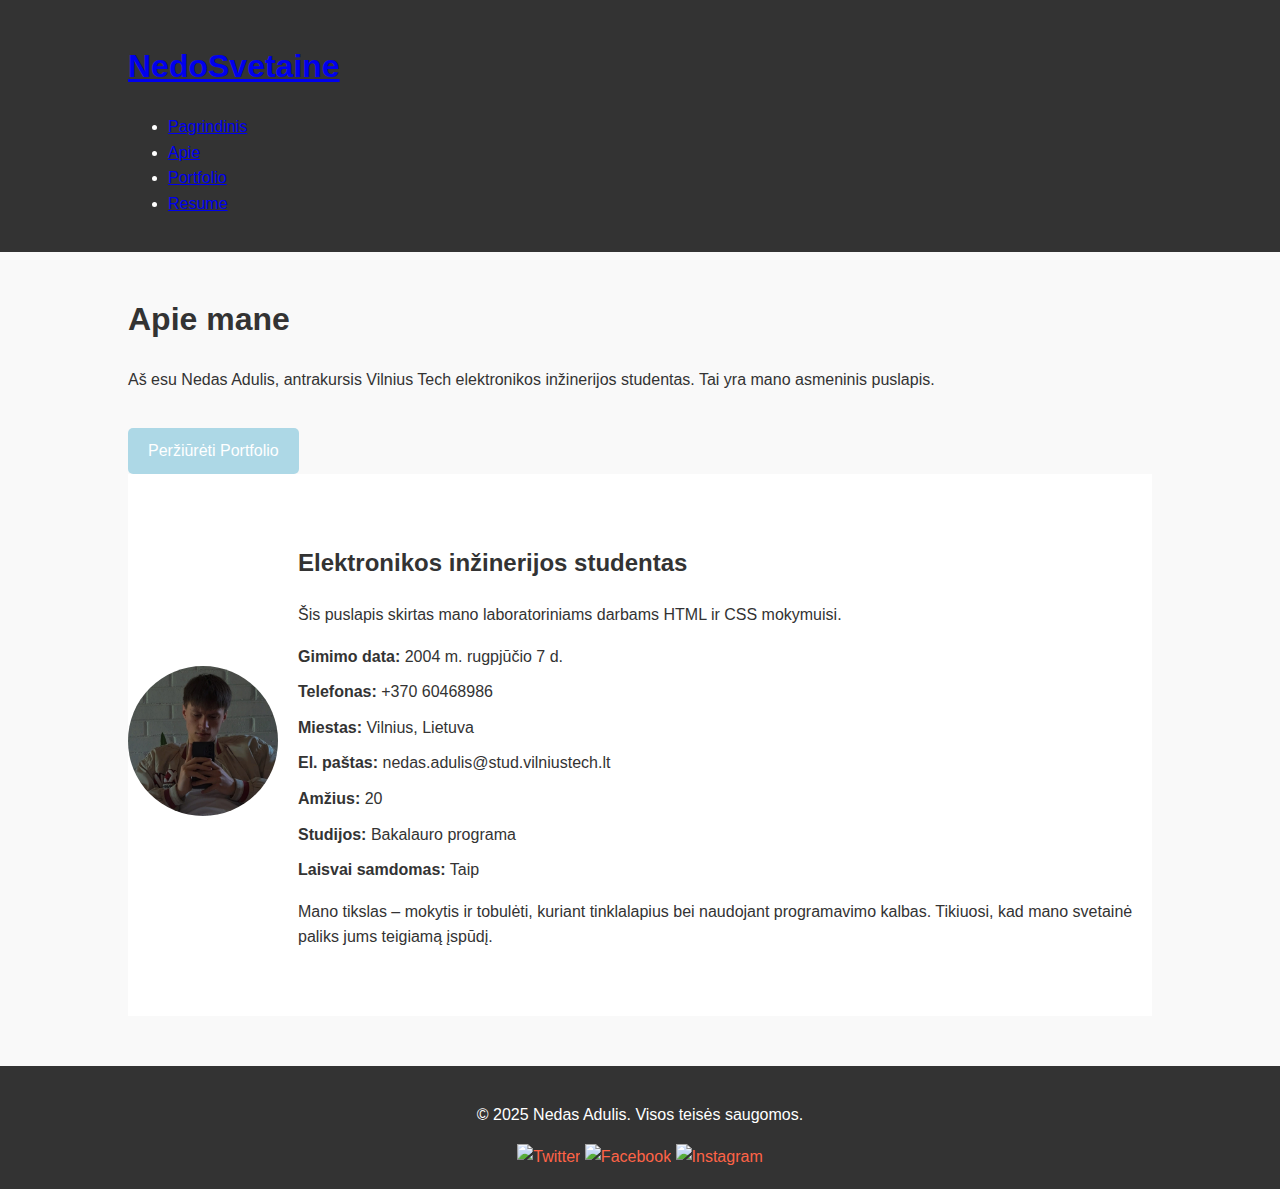
==== about.html @ 7b1ec32e "V1.3.1" ====
<!DOCTYPE html>
<html lang="lt">

<head>
  <meta charset="utf-8">
  <meta content="width=device-width, initial-scale=1.0" name="viewport">
  <title>Apie mane - Nedas Adulis</title>
  <meta name="description" content="Apie mane">
  <meta name="keywords" content="HTML, CSS, studentas, laboratoriniai darbai">
  <link rel="stylesheet" href="style.css">
</head>

<body class="about-page">

  <!-- Header -->
  <header class="header">
    <div class="container">
      <a href="index.html" class="logo">
        <h1>NedoSvetaine</h1>
      </a>
      <nav class="navmenu">
        <ul>
          <li><a href="index.html">Pagrindinis</a></li>
          <li><a href="about.html" class="active">Apie</a></li>
          <li><a href="portfolio.html">Portfolio</a></li>
          <li><a href="resume.html">Resume</a></li>
        </ul>
      </nav>
    </div>
  </header>

  <!-- Main Content -->
  <main>
    <section class="page-title">
      <div class="container text-center">
        <h1>Apie mane</h1>
        <p>Aš esu Nedas Adulis, antrakursis Vilnius Tech elektronikos inžinerijos studentas. Tai yra mano asmeninis puslapis.</p>
        <a href="portfolio.html" class="cta-btn">Peržiūrėti Portfolio</a>
      </div>
    </section>

    <section id="about" class="about-section">
      <div class="container">
        <div class="about-content">
          <div class="profile-image">
            <img src="img/profile-img.jpg" alt="Nedas Adulis">
          </div>
          <div class="profile-details">
            <h2>Elektronikos inžinerijos studentas</h2>
            <p>Šis puslapis skirtas mano laboratoriniams darbams HTML ir CSS mokymuisi.</p>
            <div class="info">
              <ul>
                <li><strong>Gimimo data:</strong> 2004 m. rugpjūčio 7 d.</li>
                <li><strong>Telefonas:</strong> +370 60468986</li>
                <li><strong>Miestas:</strong> Vilnius, Lietuva</li>
                <li><strong>El. paštas:</strong> nedas.adulis@stud.vilniustech.lt</li>
                <li><strong>Amžius:</strong> 20</li>
                <li><strong>Studijos:</strong> Bakalauro programa</li>
                <li><strong>Laisvai samdomas:</strong> Taip</li>
              </ul>
            </div>
            <p>Mano tikslas – mokytis ir tobulėti, kuriant tinklalapius bei naudojant programavimo kalbas. Tikiuosi, kad mano svetainė paliks jums teigiamą įspūdį.</p>
          </div>
        </div>
      </div>
    </section>
  </main>

  <!-- Footer -->
  <footer class="footer">
    <div class="container">
      <p>© 2025 Nedas Adulis. Visos teisės saugomos.</p>
      <div class="social-links">
        <a href="#"><img src="assets/img/twitter-icon.png" alt="Twitter"></a>
        <a href="#"><img src="assets/img/facebook-icon.png" alt="Facebook"></a>
        <a href="#"><img src="assets/img/instagram-icon.png" alt="Instagram"></a>
      </div>
    </div>
  </footer>

</body>

</html>
---- style.css ----
/* Bendrai nustatymai */
body {
    margin: 0;
    font-family: Arial, sans-serif;
    line-height: 1.6;
    color: #333;
    background-color: #f9f9f9;
}

/* Header stilius */
header {
    display: flex;
    justify-content: space-between;
    align-items: center;
    padding: 20px 10%;
    background-color: #333;
    color: #fff;
}

.logo img {
    background-color: transparent; /* Užtikrinti, kad fonas būtų permatomas */
    width: 50px; /* Leisti logotipui automatiškai užimti reikalingą plotį */
    height: 50px; /* Leisti logotipui automatiškai užimti reikalingą aukštį */
}


.nav-links {
    list-style: none;
    margin: 0;
    padding: 0;
    display: flex;
}

.nav-links li {
    margin-left: 20px;
}

/* Navigacijos mygtukų aktyvus ir hover efektas */
.nav-links a {
    text-decoration: none;
    color: #fff; /* Pagrindinė spalva */
    font-size: 16px;
    transition: color 0.3s, background-color 0.3s;
}

/* Aktyvus mygtukas - šviesiai mėlynas */
.nav-links a.active,
.nav-links a:hover {
    color: #fff;
    background-color: #87ceeb; /* Šviesiai mėlyna */
}

/* Jei yra hover, pakeisti mygtuko foną */
.nav-links a:hover {
    color: #fff; /* Užtikrinti, kad tekstas išliktų baltas */
}


/* Main turinio stilius */
main {
    padding: 20px 10%;
}

main h1, main h2 {
    color: #333;
}

.welcome {
    text-align: center;
    margin-bottom: 30px;
}

.features ul {
    list-style: disc;
    margin-left: 20px;
    padding: 0;
}

/* Apie puslapio sekcija */
.about-section {
    background-color: #fff;
    padding: 50px 0;
}

.about-section .about-content {
    display: flex;
    align-items: center;
    justify-content: flex-start;
    gap: 20px;
}

.profile-image img {
    width: 150px;
    height: 150px;
    border-radius: 50%; /* Apvalus kraštas */
    object-fit: cover;
}

.profile-details {
    flex: 1;
}

.profile-details h2 {
    font-size: 24px;
    margin-bottom: 20px;
}

.profile-details ul {
    list-style-type: none;
    padding: 0;
}

.profile-details ul li {
    font-size: 16px;
    margin-bottom: 10px;
}

.profile-details ul li strong {
    font-weight: bold;
}

.cta-btn {
    display: inline-block;
    background-color: #add8e6;
    color: #fff;
    padding: 10px 20px;
    text-decoration: none;
    border-radius: 5px;
    font-size: 16px;
    margin-top: 20px;
    transition: background-color 0.3s ease;
}

.cta-btn:hover {
    background-color: #87ceeb;
}

/* Footer stilius */
footer {
    text-align: center;
    padding: 20px 10%;
    background-color: #333;
    color: #fff;
    margin-top: 30px;
}

footer .social-icons {
    margin-bottom: 10px;
}

footer .social-icons a {
    margin: 0 10px;
    display: inline-block;
}

footer .social-icons img {
    height: 30px;
    transition: transform 0.3s;
}

footer .social-icons img:hover {
    transform: scale(1.1); /* Užvedus ikonėlė padidėja */
}

footer a {
    color: #ff6347;
    text-decoration: none;
}

footer a:hover {
    text-decoration: underline;
}

/* Responsyvus dizainas */
@media (max-width: 768px) {
    header {
        flex-direction: column;
        align-items: center;
    }

    .nav-links {
        flex-direction: column;
        align-items: center;
    }

    .nav-links li {
        margin: 10px 0;
    }

    .about-section .about-content {
        flex-direction: column;
        align-items: center;
    }

    .profile-image img {
        width: 120px;
        height: 120px;
    }

    .profile-details {
        text-align: center;
    }
}
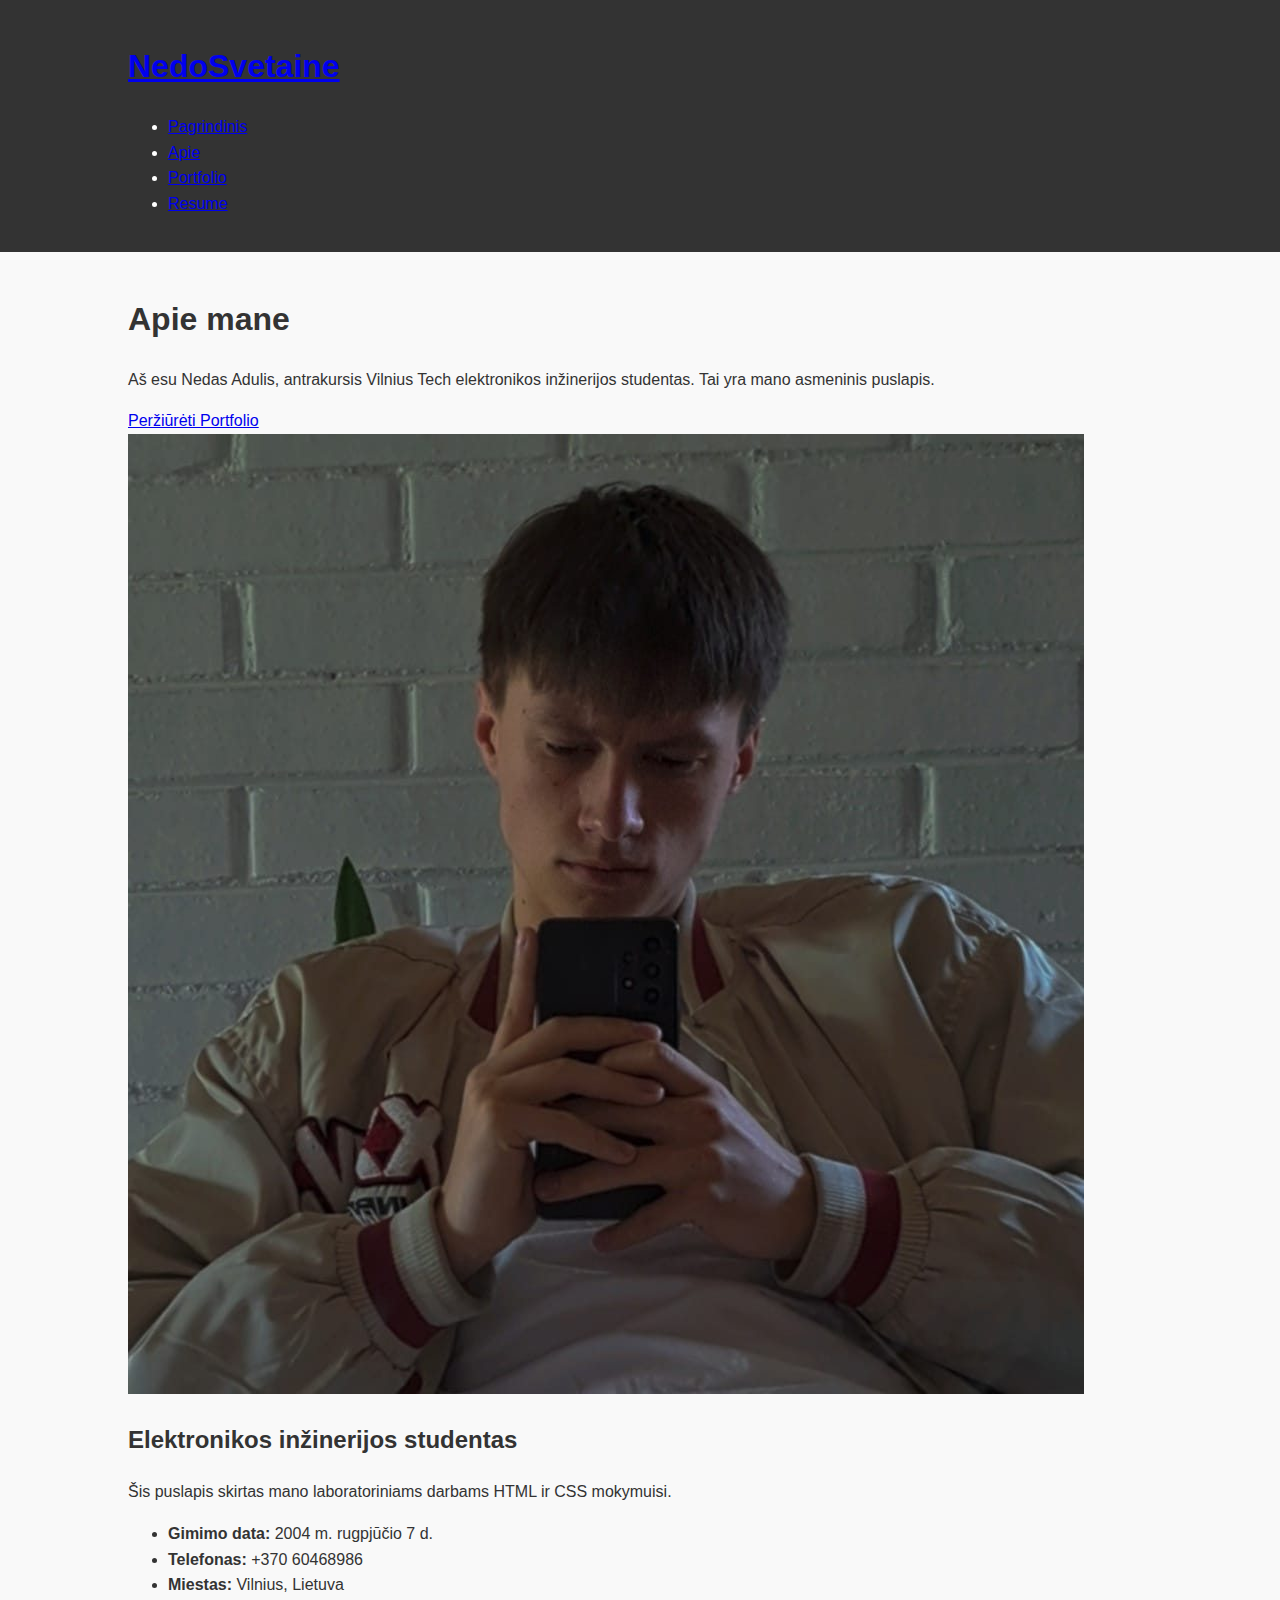
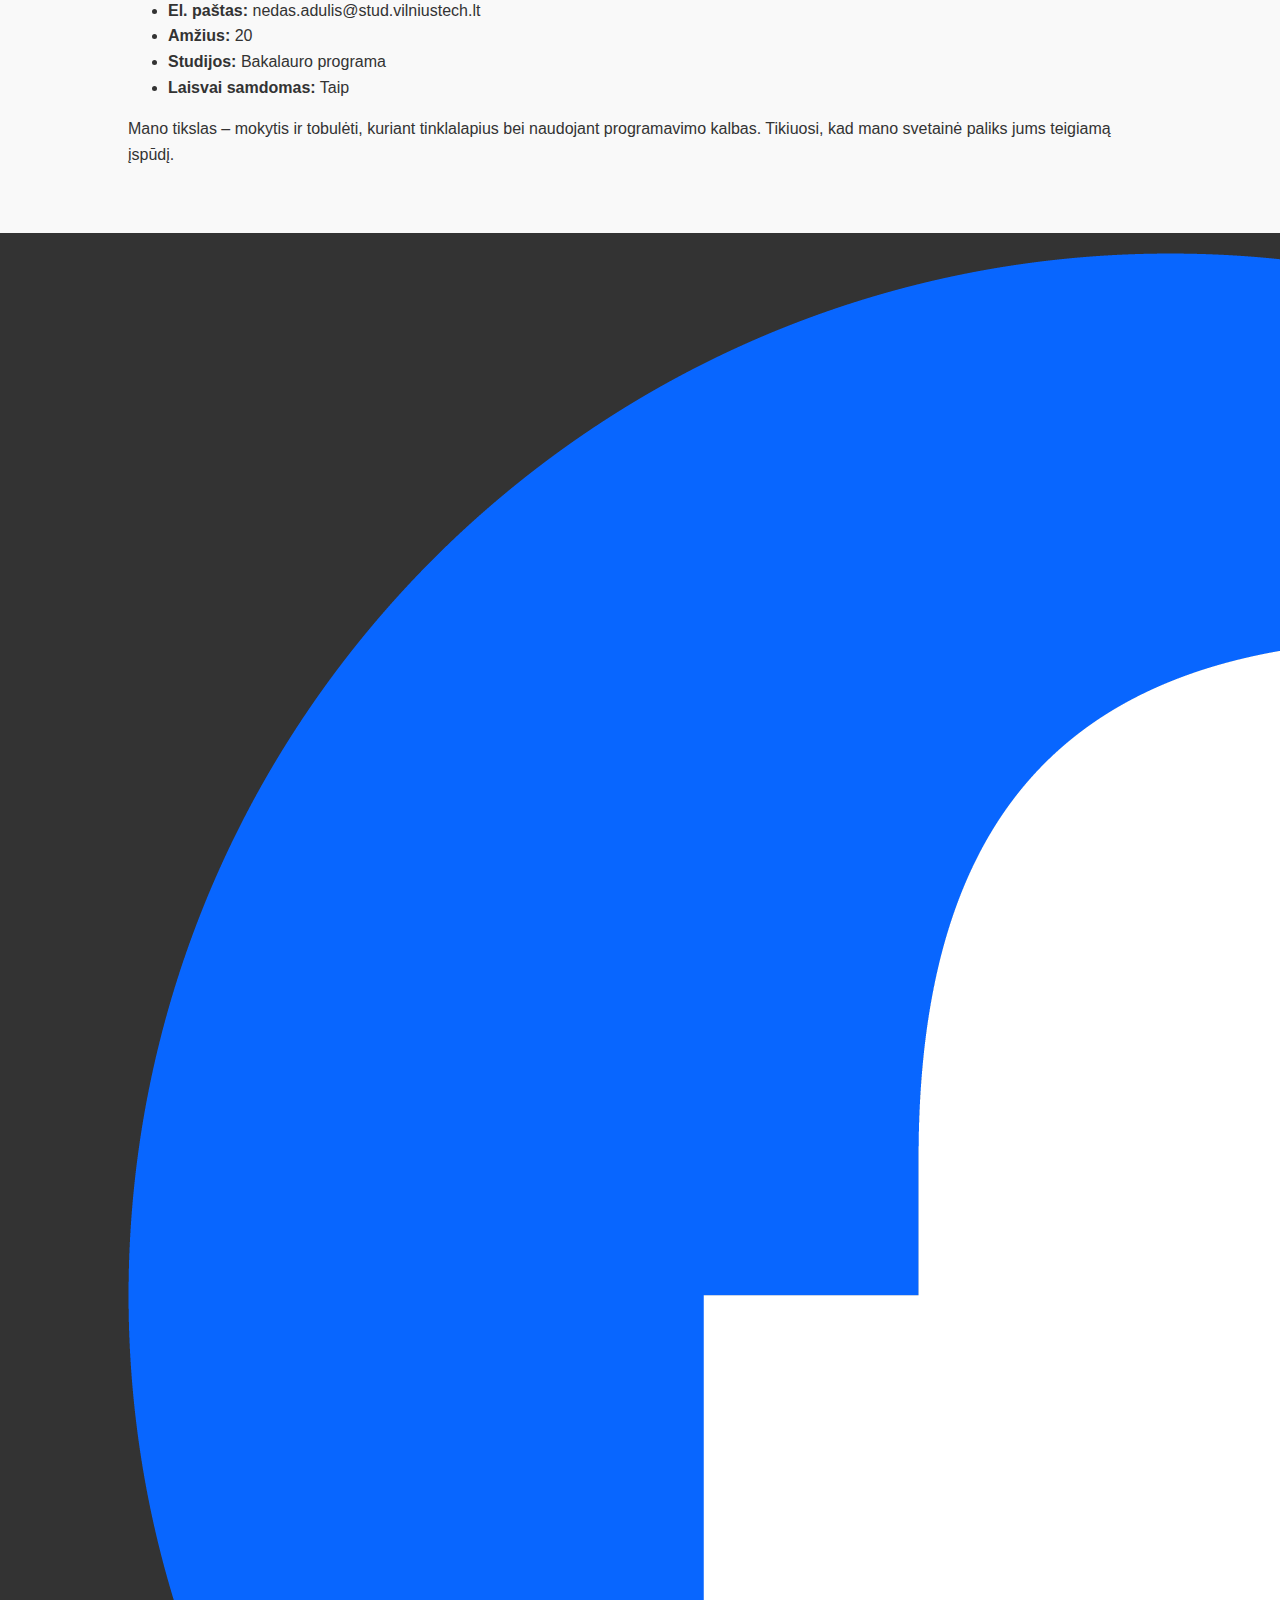
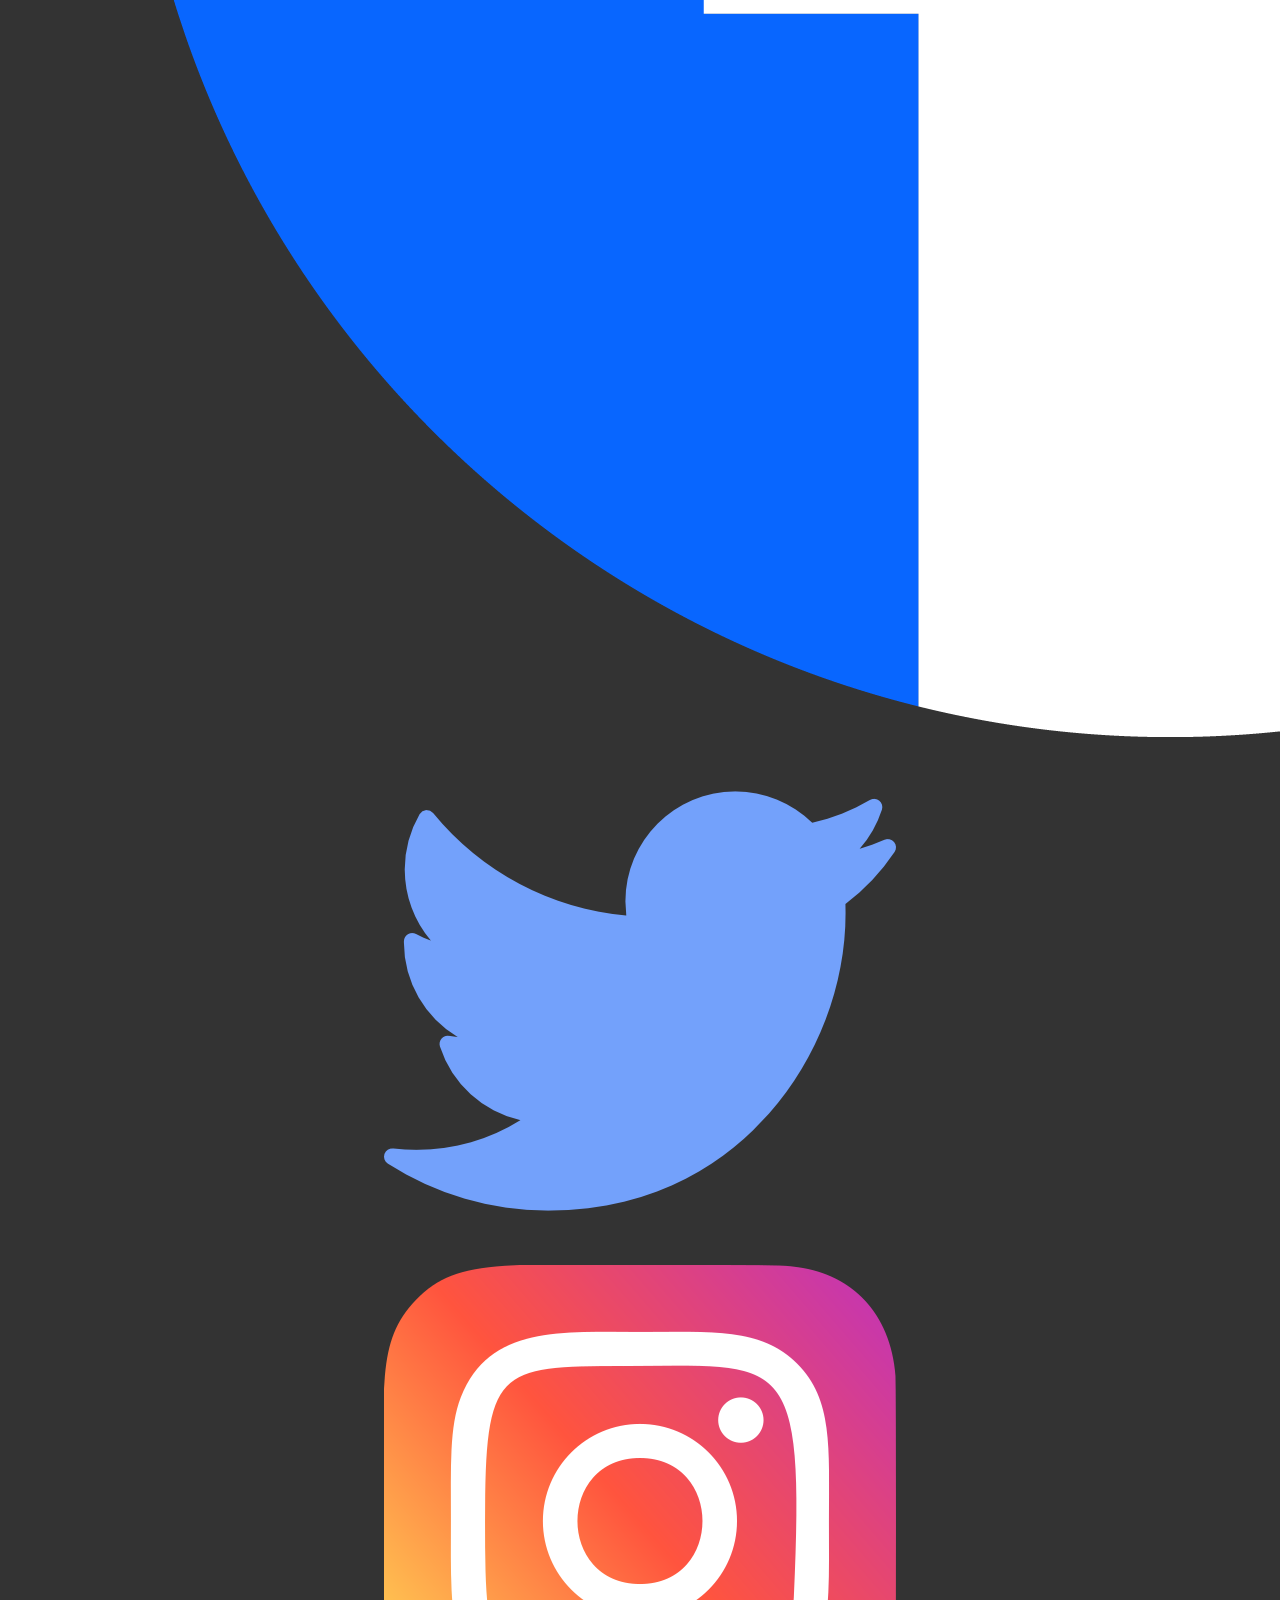
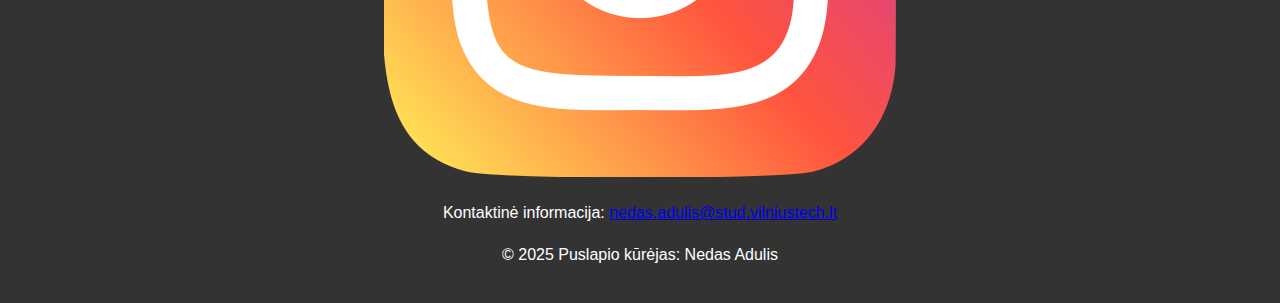
==== commit 7470fd43: "v1.4.7" ====
--- a/about.html
+++ b/about.html
@@ -67,16 +67,15 @@
   </main>
 
   <!-- Footer -->
-  <footer class="footer">
-    <div class="container">
-      <p>© 2025 Nedas Adulis. Visos teisės saugomos.</p>
-      <div class="social-links">
-        <a href="#"><img src="assets/img/twitter-icon.png" alt="Twitter"></a>
-        <a href="#"><img src="assets/img/facebook-icon.png" alt="Facebook"></a>
-        <a href="#"><img src="assets/img/instagram-icon.png" alt="Instagram"></a>
-      </div>
+  <footer>
+    <div class="social-icons">
+        <a href="https://www.facebook.com/"><img src="img/facebook-icon.png" alt="Facebook"></a>
+        <a href="https://www.twitter.com/"><img src="img/twitter-icon.png" alt="Twitter"></a>
+        <a href="https://www.instagram.com/"><img src="img/instagram-icon.png" alt="Instagram"></a>
     </div>
-  </footer>
+    <p>Kontaktinė informacija: <a href="mailto:nedas.adulis@stud.vilniustech.lt">nedas.adulis@stud.vilniustech.lt</a></p>
+    <p>© 2025 Puslapio kūrėjas: Nedas Adulis</p>
+</footer>
 
 </body>
 
--- a/style.css
+++ b/style.css
@@ -17,13 +17,13 @@
     color: #fff;
 }
 
-.logo img {
-    background-color: transparent; /* Užtikrinti, kad fonas būtų permatomas */
-    width: 50px; /* Leisti logotipui automatiškai užimti reikalingą plotį */
-    height: 50px; /* Leisti logotipui automatiškai užimti reikalingą aukštį */
+/* Logotipo dydžio taisymas */
+.site-title img {
+    height: 100px; /* Fiksuotas aukštis */
+    width: auto; /* Automatiškai išlaiko proporcijas */
 }
 
-
+/* Navigacijos meniu */
 .nav-links {
     list-style: none;
     margin: 0;
@@ -50,13 +50,12 @@
     background-color: #87ceeb; /* Šviesiai mėlyna */
 }
 
-/* Jei yra hover, pakeisti mygtuko foną */
-.nav-links a:hover {
-    color: #fff; /* Užtikrinti, kad tekstas išliktų baltas */
+/* Užtikrina, kad paspaudus mygtukas nekeistų spalvos visam laikui */
+.nav-links a:visited {
+    color: #fff;
 }
 
-
-/* Main turinio stilius */
+/* Pagrindinis turinys */
 main {
     padding: 20px 10%;
 }
@@ -70,71 +69,6 @@
     margin-bottom: 30px;
 }
 
-.features ul {
-    list-style: disc;
-    margin-left: 20px;
-    padding: 0;
-}
-
-/* Apie puslapio sekcija */
-.about-section {
-    background-color: #fff;
-    padding: 50px 0;
-}
-
-.about-section .about-content {
-    display: flex;
-    align-items: center;
-    justify-content: flex-start;
-    gap: 20px;
-}
-
-.profile-image img {
-    width: 150px;
-    height: 150px;
-    border-radius: 50%; /* Apvalus kraštas */
-    object-fit: cover;
-}
-
-.profile-details {
-    flex: 1;
-}
-
-.profile-details h2 {
-    font-size: 24px;
-    margin-bottom: 20px;
-}
-
-.profile-details ul {
-    list-style-type: none;
-    padding: 0;
-}
-
-.profile-details ul li {
-    font-size: 16px;
-    margin-bottom: 10px;
-}
-
-.profile-details ul li strong {
-    font-weight: bold;
-}
-
-.cta-btn {
-    display: inline-block;
-    background-color: #add8e6;
-    color: #fff;
-    padding: 10px 20px;
-    text-decoration: none;
-    border-radius: 5px;
-    font-size: 16px;
-    margin-top: 20px;
-    transition: background-color 0.3s ease;
-}
-
-.cta-btn:hover {
-    background-color: #87ceeb;
-}
-
 /* Footer stilius */
 footer {
     text-align: center;
@@ -143,61 +77,3 @@
     color: #fff;
     margin-top: 30px;
 }
-
-footer .social-icons {
-    margin-bottom: 10px;
-}
-
-footer .social-icons a {
-    margin: 0 10px;
-    display: inline-block;
-}
-
-footer .social-icons img {
-    height: 30px;
-    transition: transform 0.3s;
-}
-
-footer .social-icons img:hover {
-    transform: scale(1.1); /* Užvedus ikonėlė padidėja */
-}
-
-footer a {
-    color: #ff6347;
-    text-decoration: none;
-}
-
-footer a:hover {
-    text-decoration: underline;
-}
-
-/* Responsyvus dizainas */
-@media (max-width: 768px) {
-    header {
-        flex-direction: column;
-        align-items: center;
-    }
-
-    .nav-links {
-        flex-direction: column;
-        align-items: center;
-    }
-
-    .nav-links li {
-        margin: 10px 0;
-    }
-
-    .about-section .about-content {
-        flex-direction: column;
-        align-items: center;
-    }
-
-    .profile-image img {
-        width: 120px;
-        height: 120px;
-    }
-
-    .profile-details {
-        text-align: center;
-    }
-}
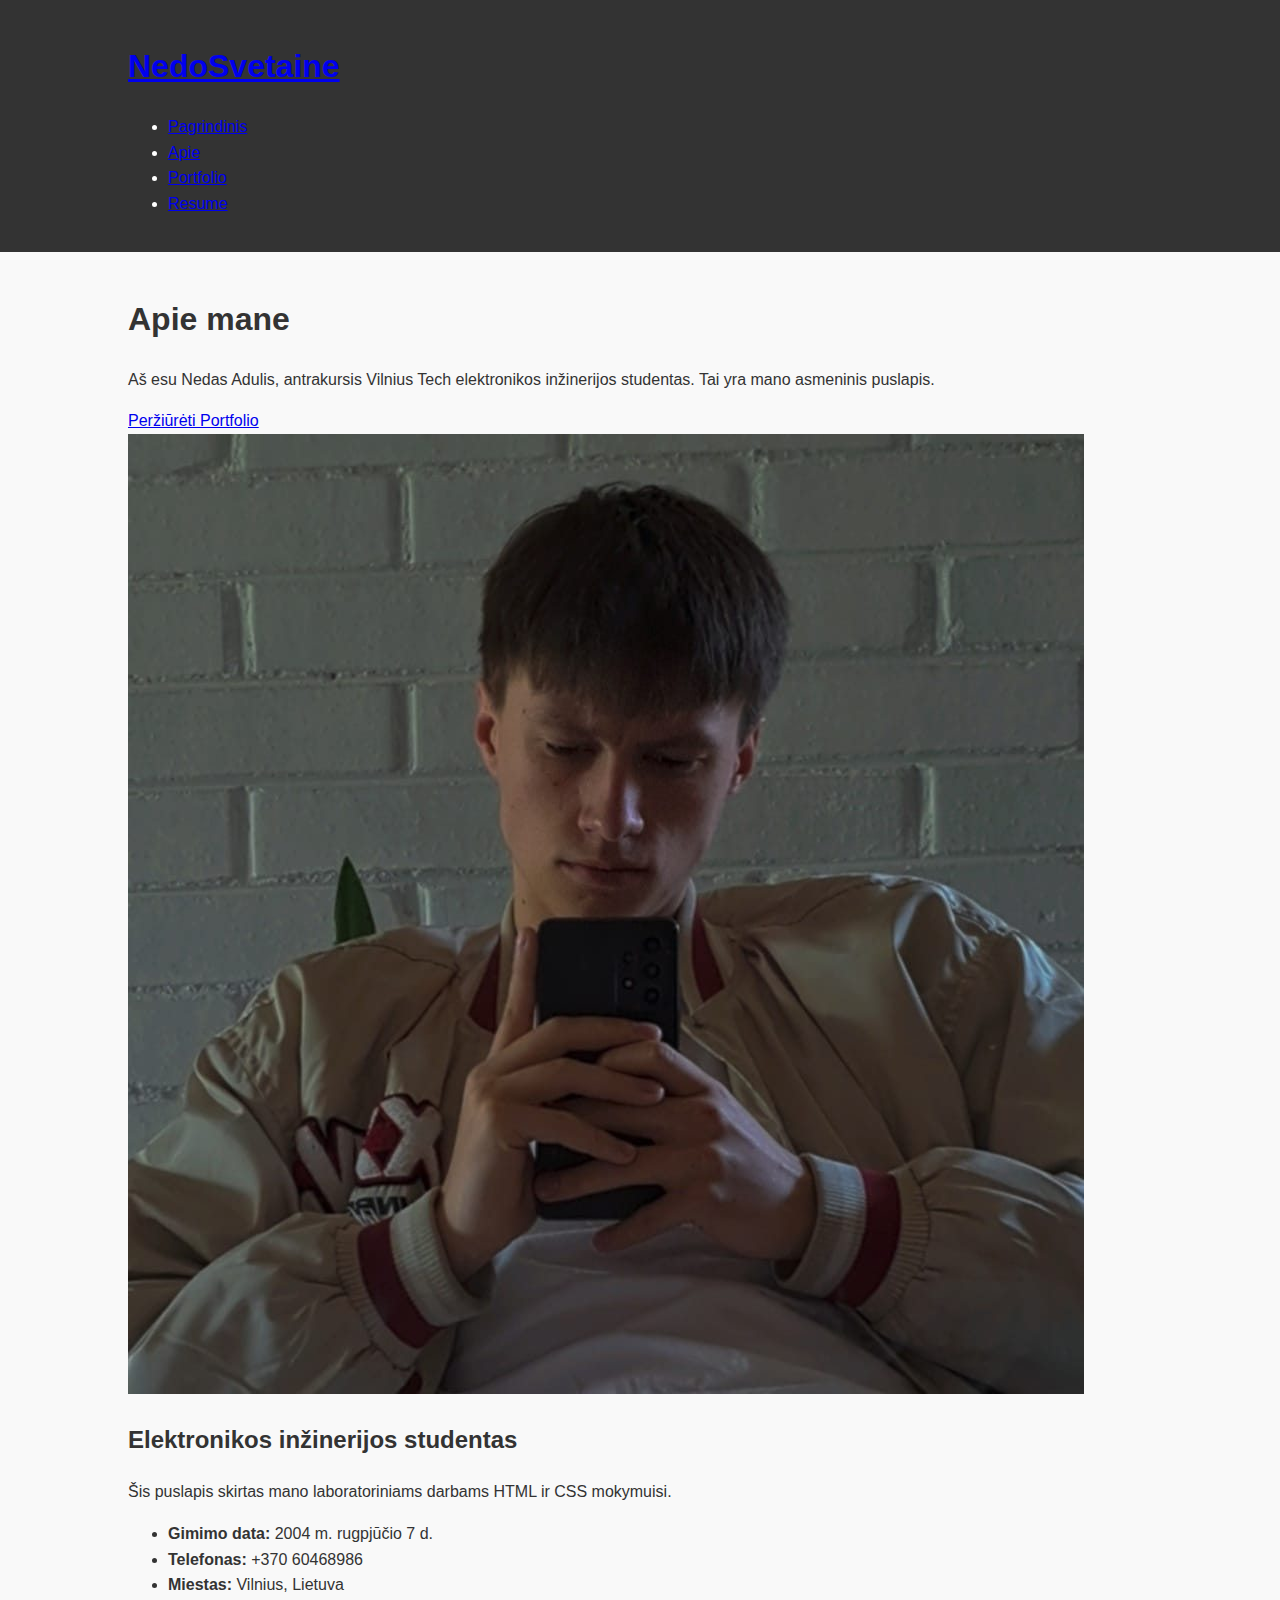
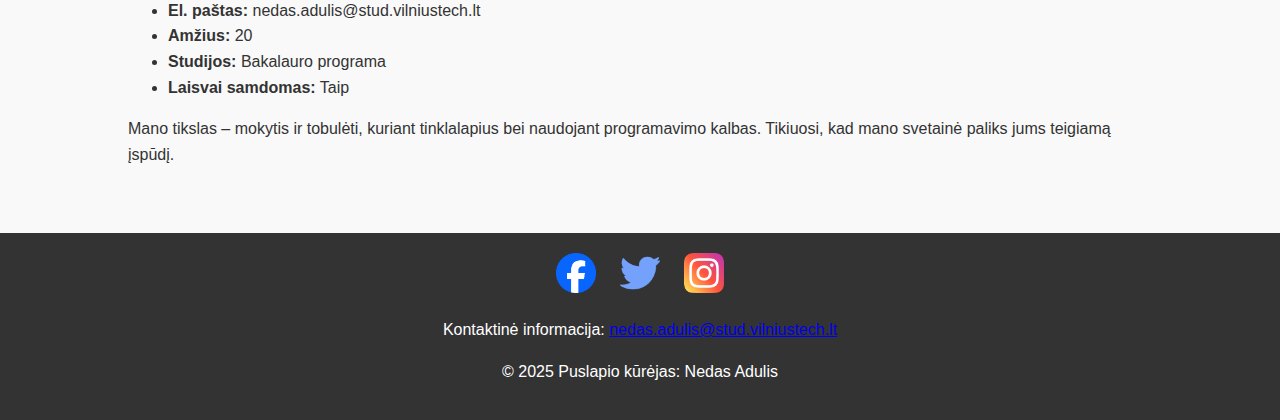
==== commit 02eab274: "v1.5" ====
--- a/about.html
+++ b/about.html
@@ -69,13 +69,13 @@
   <!-- Footer -->
   <footer>
     <div class="social-icons">
-        <a href="https://www.facebook.com/"><img src="img/facebook-icon.png" alt="Facebook"></a>
-        <a href="https://www.twitter.com/"><img src="img/twitter-icon.png" alt="Twitter"></a>
-        <a href="https://www.instagram.com/"><img src="img/instagram-icon.png" alt="Instagram"></a>
+      <a href="https://www.facebook.com/"><img src="img/facebook-icon.png" alt="Facebook" class="social-icon"></a>
+      <a href="https://www.twitter.com/"><img src="img/twitter-icon.png" alt="Twitter" class="social-icon"></a>
+      <a href="https://www.instagram.com/"><img src="img/instagram-icon.png" alt="Instagram" class="social-icon"></a>
     </div>
     <p>Kontaktinė informacija: <a href="mailto:nedas.adulis@stud.vilniustech.lt">nedas.adulis@stud.vilniustech.lt</a></p>
     <p>© 2025 Puslapio kūrėjas: Nedas Adulis</p>
-</footer>
+  </footer>
 
 </body>
 
--- a/style.css
+++ b/style.css
@@ -43,16 +43,14 @@
     transition: color 0.3s, background-color 0.3s;
 }
 
-/* Aktyvus mygtukas - šviesiai mėlynas */
 .nav-links a.active,
 .nav-links a:hover {
     color: #fff;
     background-color: #87ceeb; /* Šviesiai mėlyna */
 }
 
-/* Užtikrina, kad paspaudus mygtukas nekeistų spalvos visam laikui */
 .nav-links a:visited {
-    color: #fff;
+    color: inherit; /* Išlaiko tą pačią spalvą kaip ir originalas */
 }
 
 /* Pagrindinis turinys */
@@ -77,3 +75,10 @@
     color: #fff;
     margin-top: 30px;
 }
+
+/* Socialinių tinklų ikonų dydis */
+footer img {
+    height: 40px; /* Fiksuotas aukštis ikonoms */
+    width: auto; /* Automatiškai išlaiko proporcijas */
+    margin: 0 10px; /* Tarpas tarp ikonų */
+}
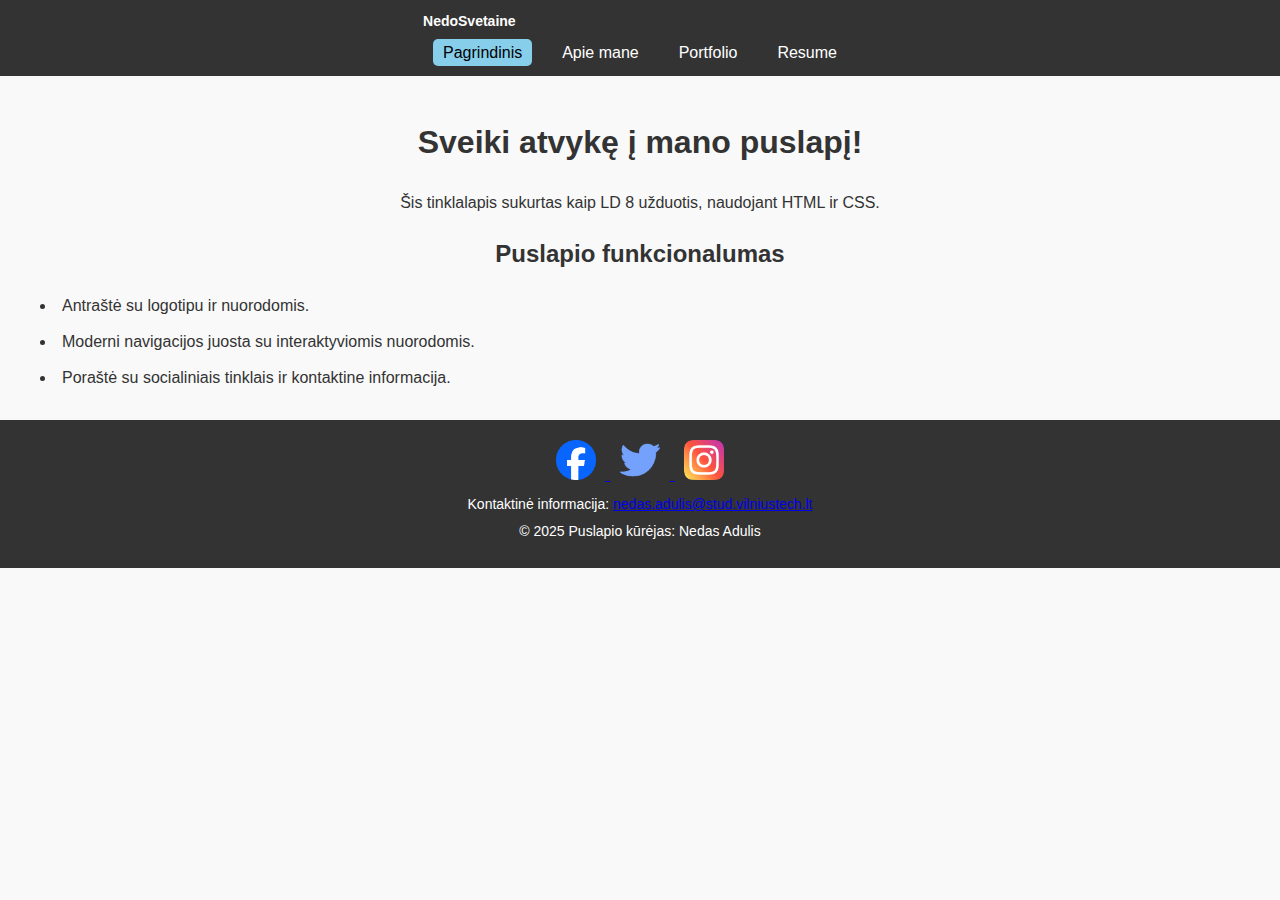
==== commit 5edd48f4: "v1.7" ====
--- a/about.html
+++ b/about.html
@@ -1,82 +1,67 @@
 <!DOCTYPE html>
 <html lang="lt">
+<head>
+    <meta charset="UTF-8">
+    <meta name="viewport" content="width=device-width, initial-scale=1.0">
+    <title>LD 10 Užduotis</title>
+    <link rel="stylesheet" href="style.css">
+</head>
+<body>
+    <!-- Header section -->
+    <header class="header">
+        <div class="container">
+            <a href="index.html" class="logo">
+                <h1>NedoSvetaine</h1>
+            </a>
+            <nav class="navmenu">
+                <ul class="nav-links">
+                    <li><a href="index.html" class="active">Pagrindinis</a></li>
+                    <li><a href="about.html">Apie mane</a></li>
+                    <li><a href="portfolio.html">Portfolio</a></li>
+                    <li><a href="resume.html">Resume</a></li>
+                </ul>
+            </nav>
+        </div>
+    </header>
 
-<head>
-  <meta charset="utf-8">
-  <meta content="width=device-width, initial-scale=1.0" name="viewport">
-  <title>Apie mane - Nedas Adulis</title>
-  <meta name="description" content="Apie mane">
-  <meta name="keywords" content="HTML, CSS, studentas, laboratoriniai darbai">
-  <link rel="stylesheet" href="style.css">
-</head>
+    <!-- Main content -->
+    <main>
+        <section class="welcome">
+            <div class="container">
+                <h1>Sveiki atvykę į mano puslapį!</h1>
+                <p>Šis tinklalapis sukurtas kaip LD 8 užduotis, naudojant HTML ir CSS.</p>
+            </div>
+        </section>
 
-<body class="about-page">
+        <section class="features">
+            <div class="container">
+                <h2>Puslapio funkcionalumas</h2>
+                <ul>
+                    <li>Antraštė su logotipu ir nuorodomis.</li>
+                    <li>Moderni navigacijos juosta su interaktyviomis nuorodomis.</li>
+                    <li>Poraštė su socialiniais tinklais ir kontaktine informacija.</li>
+                </ul>
+            </div>
+        </section>
+    </main>
 
-  <!-- Header -->
-  <header class="header">
-    <div class="container">
-      <a href="index.html" class="logo">
-        <h1>NedoSvetaine</h1>
-      </a>
-      <nav class="navmenu">
-        <ul>
-          <li><a href="index.html">Pagrindinis</a></li>
-          <li><a href="about.html" class="active">Apie</a></li>
-          <li><a href="portfolio.html">Portfolio</a></li>
-          <li><a href="resume.html">Resume</a></li>
-        </ul>
-      </nav>
-    </div>
-  </header>
-
-  <!-- Main Content -->
-  <main>
-    <section class="page-title">
-      <div class="container text-center">
-        <h1>Apie mane</h1>
-        <p>Aš esu Nedas Adulis, antrakursis Vilnius Tech elektronikos inžinerijos studentas. Tai yra mano asmeninis puslapis.</p>
-        <a href="portfolio.html" class="cta-btn">Peržiūrėti Portfolio</a>
-      </div>
-    </section>
-
-    <section id="about" class="about-section">
-      <div class="container">
-        <div class="about-content">
-          <div class="profile-image">
-            <img src="img/profile-img.jpg" alt="Nedas Adulis">
-          </div>
-          <div class="profile-details">
-            <h2>Elektronikos inžinerijos studentas</h2>
-            <p>Šis puslapis skirtas mano laboratoriniams darbams HTML ir CSS mokymuisi.</p>
-            <div class="info">
-              <ul>
-                <li><strong>Gimimo data:</strong> 2004 m. rugpjūčio 7 d.</li>
-                <li><strong>Telefonas:</strong> +370 60468986</li>
-                <li><strong>Miestas:</strong> Vilnius, Lietuva</li>
-                <li><strong>El. paštas:</strong> nedas.adulis@stud.vilniustech.lt</li>
-                <li><strong>Amžius:</strong> 20</li>
-                <li><strong>Studijos:</strong> Bakalauro programa</li>
-                <li><strong>Laisvai samdomas:</strong> Taip</li>
-              </ul>
+    <!-- Footer section -->
+    <footer>
+        <div class="container">
+            <div class="social-icons">
+                <a href="https://www.facebook.com/">
+                    <img src="img/facebook-icon.png" alt="Facebook">
+                </a>
+                <a href="https://www.twitter.com/">
+                    <img src="img/twitter-icon.png" alt="Twitter">
+                </a>
+                <a href="https://www.instagram.com/">
+                    <img src="img/instagram-icon.png" alt="Instagram">
+                </a>
             </div>
-            <p>Mano tikslas – mokytis ir tobulėti, kuriant tinklalapius bei naudojant programavimo kalbas. Tikiuosi, kad mano svetainė paliks jums teigiamą įspūdį.</p>
-          </div>
+            <p>Kontaktinė informacija: <a href="mailto:nedas.adulis@stud.vilniustech.lt">nedas.adulis@stud.vilniustech.lt</a></p>
+            <p>© 2025 Puslapio kūrėjas: Nedas Adulis</p>
         </div>
-      </div>
-    </section>
-  </main>
-
-  <!-- Footer -->
-  <footer>
-    <div class="social-icons">
-      <a href="https://www.facebook.com/"><img src="img/facebook-icon.png" alt="Facebook" class="social-icon"></a>
-      <a href="https://www.twitter.com/"><img src="img/twitter-icon.png" alt="Twitter" class="social-icon"></a>
-      <a href="https://www.instagram.com/"><img src="img/instagram-icon.png" alt="Instagram" class="social-icon"></a>
-    </div>
-    <p>Kontaktinė informacija: <a href="mailto:nedas.adulis@stud.vilniustech.lt">nedas.adulis@stud.vilniustech.lt</a></p>
-    <p>© 2025 Puslapio kūrėjas: Nedas Adulis</p>
-  </footer>
-
+    </footer>
 </body>
-
 </html>
--- a/style.css
+++ b/style.css
@@ -1,84 +1,209 @@
-/* Bendrai nustatymai */
+/* Bendrieji stiliai */
 body {
-    margin: 0;
     font-family: Arial, sans-serif;
     line-height: 1.6;
+    margin: 0;
+    padding: 0;
     color: #333;
     background-color: #f9f9f9;
 }
 
-/* Header stilius */
-header {
+.container {
+    max-width: 1200px;
+    margin: 0 auto;
+    padding: 0 20px;
+}
+
+/* Navigacijos meniu */
+.header {
+    background: #333;
+    color: #fff;
+    padding: 10px 0;
     display: flex;
-    justify-content: space-between;
     align-items: center;
-    padding: 20px 10%;
+    justify-content: space-between; /* Atskyrimas tarp logotipo ir navigacijos */
+}
+
+.header .logo {
+    text-align: center;
+}
+
+.header .logo h1 {
+    font-size: 14px; /* Dar labiau sumažintas logotipo dydis */
+    margin: 0;
+    color: #fff;
+    max-height: 40px; /* Mažesnis aukštis */
+    overflow: hidden;
+    display: inline-block;
+}
+
+.navmenu ul {
+    list-style: none;
+    padding: 0;
+    margin: 0;
+    display: flex;
+    justify-content: center;
+    align-items: center;
+}
+
+.navmenu ul li {
+    margin: 0 10px;
+}
+
+.navmenu ul li a {
+    color: #fff;
+    text-decoration: none;
+    font-size: 16px;
+    padding: 5px 10px;
+    transition: background-color 0.3s, color 0.3s;
+}
+
+.navmenu ul li a.active,
+.navmenu ul li a:hover {
+    background-color: #87ceeb;
+    color: #000;
+    border-radius: 5px;
+}
+
+/* Centravimas apie puslapiuose */
+.about-page .navmenu ul {
+    justify-content: center;
+}
+
+.portfolio-page .navmenu ul {
+    justify-content: center;
+}
+
+.resume-page .navmenu ul {
+    justify-content: center;
+}
+
+/* Paslėpti „Nedo Svetainė“ mygtuką index.html */
+.index-page .navmenu ul li:last-child {
+    display: none;
+}
+
+/* Puslapio pavadinimai */
+.page-title {
+    text-align: center;
+    background: #e8e8e8;
+    padding: 20px 0;
+    border-bottom: 1px solid #ccc;
+}
+
+.page-title h1 {
+    margin: 0;
+    font-size: 2rem;
+    color: #333;
+}
+
+/* Turinys */
+main {
+    padding: 20px 0;
+    text-align: center;
+}
+
+.profile-image img {
+    width: 150px;
+    height: auto;
+    max-height: 300px;
+    display: block;
+    margin: 0 auto;
+    border-radius: 10px;
+    box-shadow: 0 4px 6px rgba(0, 0, 0, 0.1);
+}
+
+.profile-details {
+    text-align: center;
+    margin-top: 20px;
+}
+
+.profile-details h2 {
+    font-size: 1.8rem;
+    margin-bottom: 10px;
+}
+
+/* Sąrašai */
+ul {
+    list-style-position: inside;
+    margin: 0;
+    padding: 0;
+    text-align: left;
+}
+
+ul li {
+    margin-bottom: 10px;
+}
+
+/* Mygtukai */
+a.cta-btn, button {
+    display: inline-block;
+    padding: 10px 20px;
     background-color: #333;
     color: #fff;
-}
-
-/* Logotipo dydžio taisymas */
-.site-title img {
-    height: 100px; /* Fiksuotas aukštis */
-    width: auto; /* Automatiškai išlaiko proporcijas */
-}
-
-/* Navigacijos meniu */
-.nav-links {
-    list-style: none;
-    margin: 0;
-    padding: 0;
-    display: flex;
-}
-
-.nav-links li {
-    margin-left: 20px;
-}
-
-/* Navigacijos mygtukų aktyvus ir hover efektas */
-.nav-links a {
+    border: none;
+    border-radius: 5px;
     text-decoration: none;
-    color: #fff; /* Pagrindinė spalva */
     font-size: 16px;
-    transition: color 0.3s, background-color 0.3s;
-}
-
-.nav-links a.active,
-.nav-links a:hover {
-    color: #fff;
-    background-color: #87ceeb; /* Šviesiai mėlyna */
-}
-
-.nav-links a:visited {
-    color: inherit; /* Išlaiko tą pačią spalvą kaip ir originalas */
-}
-
-/* Pagrindinis turinys */
-main {
-    padding: 20px 10%;
-}
-
-main h1, main h2 {
+    transition: background-color 0.3s, transform 0.2s;
+    text-align: center;
+    cursor: pointer;
+}
+
+a.cta-btn:hover, button:hover {
+    background-color: #87ceeb;
+    color: #000;
+}
+
+button:active {
+    transform: scale(0.95);
+}
+
+/* Portfolio projektų elementai */
+.project-item {
+    display: inline-block;
+    margin: 20px;
+    text-align: center;
+}
+
+.project-item img {
+    width: 100%;
+    height: auto;
+    border-radius: 10px;
+    box-shadow: 0 4px 6px rgba(0, 0, 0, 0.1);
+}
+
+.project-item h3 {
+    margin-top: 10px;
+    font-size: 1.5rem;
     color: #333;
 }
 
-.welcome {
-    text-align: center;
-    margin-bottom: 30px;
-}
-
-/* Footer stilius */
+.project-item p {
+    font-size: 1rem;
+    color: #666;
+}
+
+/* Footer */
 footer {
-    text-align: center;
-    padding: 20px 10%;
     background-color: #333;
     color: #fff;
-    margin-top: 30px;
-}
-
-/* Socialinių tinklų ikonų dydis */
-footer img {
-    height: 40px; /* Fiksuotas aukštis ikonoms */
-    width: auto; /* Automatiškai išlaiko proporcijas */
-    margin: 0 10px; /* Tarpas tarp ikonų */
-}
+    text-align: center;
+    padding: 20px 0;
+}
+
+footer .social-icons img {
+    width: 40px;
+    height: 40px;
+    margin: 0 10px;
+    transition: transform 0.3s;
+}
+
+footer .social-icons img:hover {
+    transform: scale(1.2);
+}
+
+footer p {
+    margin: 5px 0;
+    font-size: 14px;
+}
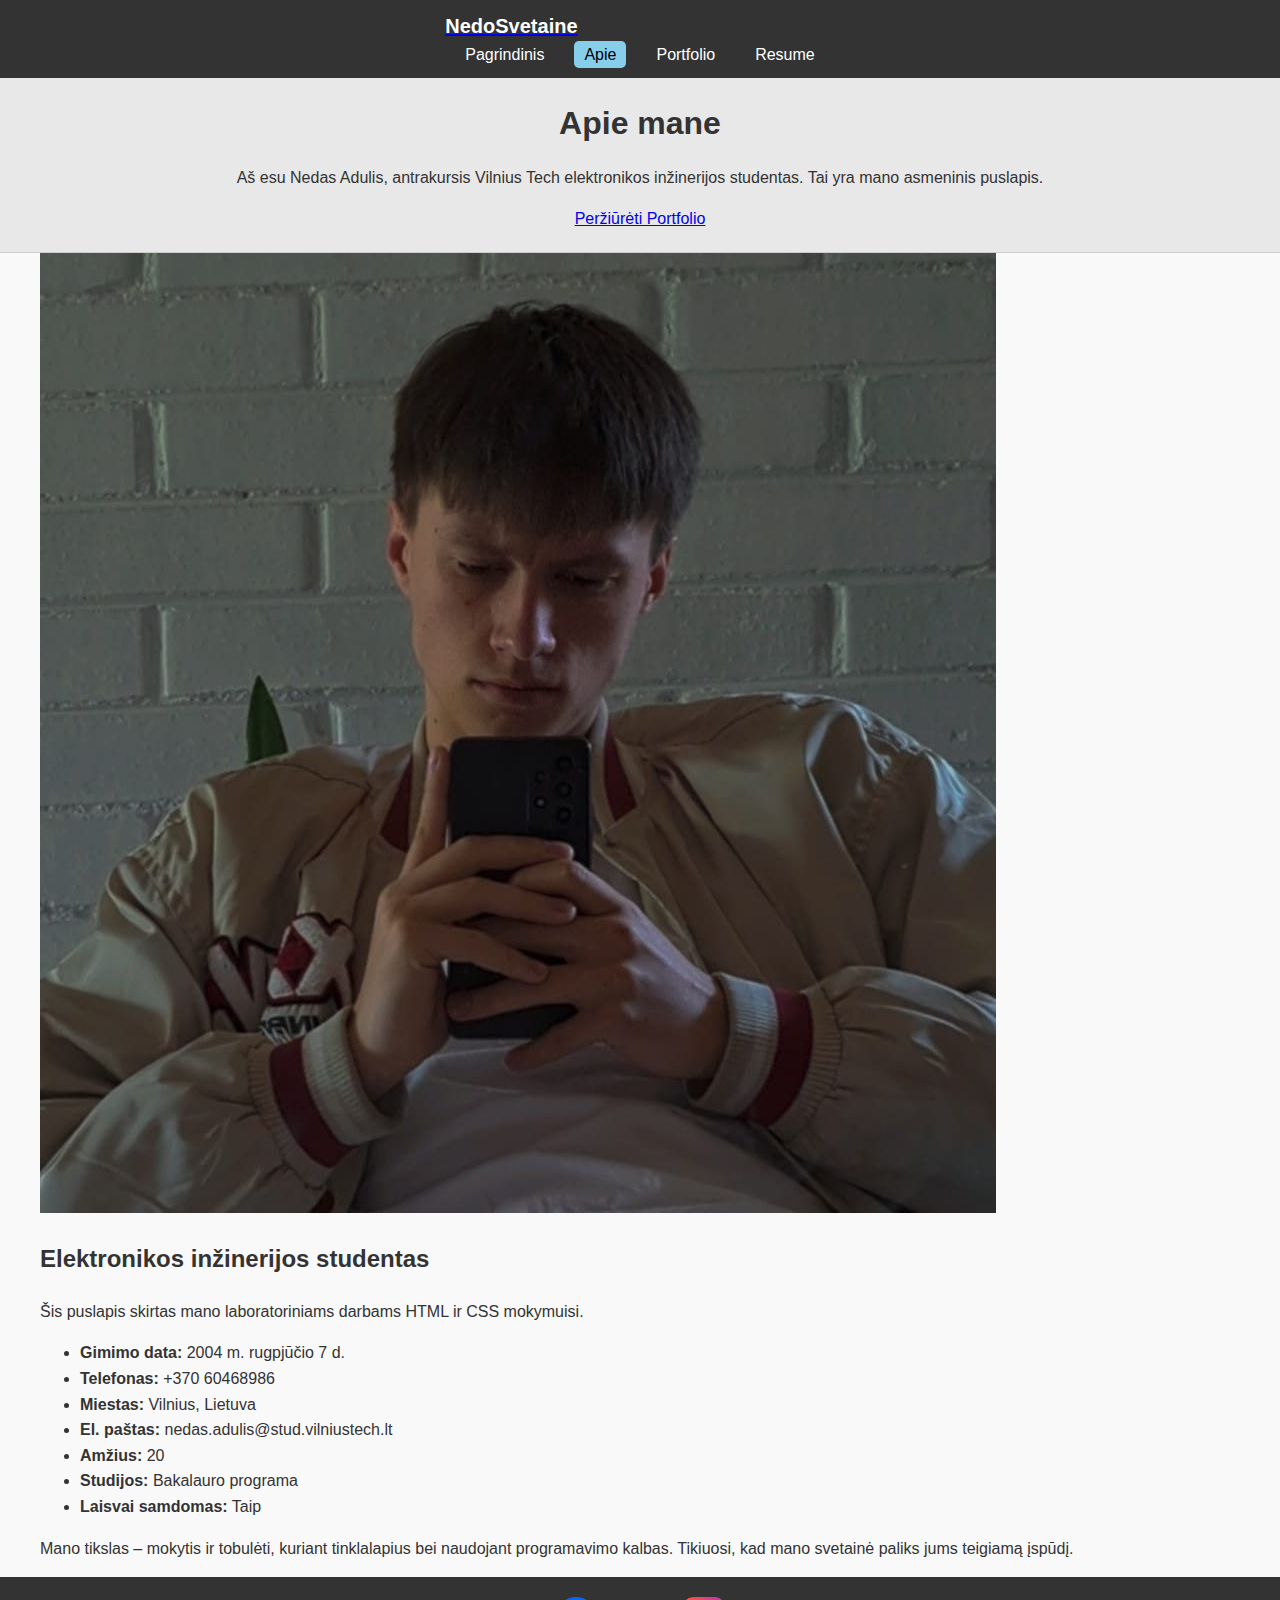
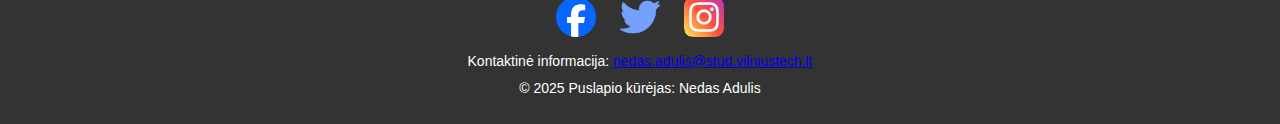
==== commit 4eaf5542: "1.8" ====
--- a/about.html
+++ b/about.html
@@ -1,67 +1,82 @@
 <!DOCTYPE html>
 <html lang="lt">
+
 <head>
-    <meta charset="UTF-8">
-    <meta name="viewport" content="width=device-width, initial-scale=1.0">
-    <title>LD 10 Užduotis</title>
-    <link rel="stylesheet" href="style.css">
+  <meta charset="utf-8">
+  <meta content="width=device-width, initial-scale=1.0" name="viewport">
+  <title>Apie mane - Nedas Adulis</title>
+  <meta name="description" content="Apie mane">
+  <meta name="keywords" content="HTML, CSS, studentas, laboratoriniai darbai">
+  <link rel="stylesheet" href="style.css">
 </head>
-<body>
-    <!-- Header section -->
-    <header class="header">
-        <div class="container">
-            <a href="index.html" class="logo">
-                <h1>NedoSvetaine</h1>
-            </a>
-            <nav class="navmenu">
-                <ul class="nav-links">
-                    <li><a href="index.html" class="active">Pagrindinis</a></li>
-                    <li><a href="about.html">Apie mane</a></li>
-                    <li><a href="portfolio.html">Portfolio</a></li>
-                    <li><a href="resume.html">Resume</a></li>
-                </ul>
-            </nav>
+
+<body class="about-page">
+
+  <!-- Header -->
+  <header class="header">
+    <div class="container">
+      <a href="index.html" class="logo">
+        <h1>NedoSvetaine</h1>
+      </a>
+      <nav class="navmenu">
+        <ul>
+          <li><a href="index.html">Pagrindinis</a></li>
+          <li><a href="about.html" class="active">Apie</a></li>
+          <li><a href="portfolio.html">Portfolio</a></li>
+          <li><a href="resume.html">Resume</a></li>
+        </ul>
+      </nav>
+    </div>
+  </header>
+
+  <!-- Main Content -->
+  <main>
+    <section class="page-title">
+      <div class="container text-center">
+        <h1>Apie mane</h1>
+        <p>Aš esu Nedas Adulis, antrakursis Vilnius Tech elektronikos inžinerijos studentas. Tai yra mano asmeninis puslapis.</p>
+        <a href="portfolio.html" class="cta-btn">Peržiūrėti Portfolio</a>
+      </div>
+    </section>
+
+    <section id="about" class="about-section">
+      <div class="container">
+        <div class="about-content">
+          <div class="profile-image">
+            <img src="img/profile-img.jpg" alt="Nedas Adulis">
+          </div>
+          <div class="profile-details">
+            <h2>Elektronikos inžinerijos studentas</h2>
+            <p>Šis puslapis skirtas mano laboratoriniams darbams HTML ir CSS mokymuisi.</p>
+            <div class="info">
+              <ul>
+                <li><strong>Gimimo data:</strong> 2004 m. rugpjūčio 7 d.</li>
+                <li><strong>Telefonas:</strong> +370 60468986</li>
+                <li><strong>Miestas:</strong> Vilnius, Lietuva</li>
+                <li><strong>El. paštas:</strong> nedas.adulis@stud.vilniustech.lt</li>
+                <li><strong>Amžius:</strong> 20</li>
+                <li><strong>Studijos:</strong> Bakalauro programa</li>
+                <li><strong>Laisvai samdomas:</strong> Taip</li>
+              </ul>
+            </div>
+            <p>Mano tikslas – mokytis ir tobulėti, kuriant tinklalapius bei naudojant programavimo kalbas. Tikiuosi, kad mano svetainė paliks jums teigiamą įspūdį.</p>
+          </div>
         </div>
-    </header>
+      </div>
+    </section>
+  </main>
 
-    <!-- Main content -->
-    <main>
-        <section class="welcome">
-            <div class="container">
-                <h1>Sveiki atvykę į mano puslapį!</h1>
-                <p>Šis tinklalapis sukurtas kaip LD 8 užduotis, naudojant HTML ir CSS.</p>
-            </div>
-        </section>
+  <!-- Footer -->
+  <footer>
+    <div class="social-icons">
+      <a href="https://www.facebook.com/"><img src="img/facebook-icon.png" alt="Facebook" class="social-icon"></a>
+      <a href="https://www.twitter.com/"><img src="img/twitter-icon.png" alt="Twitter" class="social-icon"></a>
+      <a href="https://www.instagram.com/"><img src="img/instagram-icon.png" alt="Instagram" class="social-icon"></a>
+    </div>
+    <p>Kontaktinė informacija: <a href="mailto:nedas.adulis@stud.vilniustech.lt">nedas.adulis@stud.vilniustech.lt</a></p>
+    <p>© 2025 Puslapio kūrėjas: Nedas Adulis</p>
+  </footer>
 
-        <section class="features">
-            <div class="container">
-                <h2>Puslapio funkcionalumas</h2>
-                <ul>
-                    <li>Antraštė su logotipu ir nuorodomis.</li>
-                    <li>Moderni navigacijos juosta su interaktyviomis nuorodomis.</li>
-                    <li>Poraštė su socialiniais tinklais ir kontaktine informacija.</li>
-                </ul>
-            </div>
-        </section>
-    </main>
+</body>
 
-    <!-- Footer section -->
-    <footer>
-        <div class="container">
-            <div class="social-icons">
-                <a href="https://www.facebook.com/">
-                    <img src="img/facebook-icon.png" alt="Facebook">
-                </a>
-                <a href="https://www.twitter.com/">
-                    <img src="img/twitter-icon.png" alt="Twitter">
-                </a>
-                <a href="https://www.instagram.com/">
-                    <img src="img/instagram-icon.png" alt="Instagram">
-                </a>
-            </div>
-            <p>Kontaktinė informacija: <a href="mailto:nedas.adulis@stud.vilniustech.lt">nedas.adulis@stud.vilniustech.lt</a></p>
-            <p>© 2025 Puslapio kūrėjas: Nedas Adulis</p>
-        </div>
-    </footer>
-</body>
 </html>
--- a/style.css
+++ b/style.css
@@ -21,22 +21,18 @@
     padding: 10px 0;
     display: flex;
     align-items: center;
-    justify-content: space-between; /* Atskyrimas tarp logotipo ir navigacijos */
+    justify-content: space-between;
 }
 
-.header .logo {
-    text-align: center;
+/* Logotipo stilius (be paveikslėlio) */
+.header .logo h1 {
+    font-size: 20px;
+    margin: 0;
+    color: #fff;
+    font-weight: bold;
 }
 
-.header .logo h1 {
-    font-size: 14px; /* Dar labiau sumažintas logotipo dydis */
-    margin: 0;
-    color: #fff;
-    max-height: 40px; /* Mažesnis aukštis */
-    overflow: hidden;
-    display: inline-block;
-}
-
+/* Navigacijos meniu */
 .navmenu ul {
     list-style: none;
     padding: 0;
@@ -65,24 +61,6 @@
     border-radius: 5px;
 }
 
-/* Centravimas apie puslapiuose */
-.about-page .navmenu ul {
-    justify-content: center;
-}
-
-.portfolio-page .navmenu ul {
-    justify-content: center;
-}
-
-.resume-page .navmenu ul {
-    justify-content: center;
-}
-
-/* Paslėpti „Nedo Svetainė“ mygtuką index.html */
-.index-page .navmenu ul li:last-child {
-    display: none;
-}
-
 /* Puslapio pavadinimai */
 .page-title {
     text-align: center;
@@ -95,93 +73,6 @@
     margin: 0;
     font-size: 2rem;
     color: #333;
-}
-
-/* Turinys */
-main {
-    padding: 20px 0;
-    text-align: center;
-}
-
-.profile-image img {
-    width: 150px;
-    height: auto;
-    max-height: 300px;
-    display: block;
-    margin: 0 auto;
-    border-radius: 10px;
-    box-shadow: 0 4px 6px rgba(0, 0, 0, 0.1);
-}
-
-.profile-details {
-    text-align: center;
-    margin-top: 20px;
-}
-
-.profile-details h2 {
-    font-size: 1.8rem;
-    margin-bottom: 10px;
-}
-
-/* Sąrašai */
-ul {
-    list-style-position: inside;
-    margin: 0;
-    padding: 0;
-    text-align: left;
-}
-
-ul li {
-    margin-bottom: 10px;
-}
-
-/* Mygtukai */
-a.cta-btn, button {
-    display: inline-block;
-    padding: 10px 20px;
-    background-color: #333;
-    color: #fff;
-    border: none;
-    border-radius: 5px;
-    text-decoration: none;
-    font-size: 16px;
-    transition: background-color 0.3s, transform 0.2s;
-    text-align: center;
-    cursor: pointer;
-}
-
-a.cta-btn:hover, button:hover {
-    background-color: #87ceeb;
-    color: #000;
-}
-
-button:active {
-    transform: scale(0.95);
-}
-
-/* Portfolio projektų elementai */
-.project-item {
-    display: inline-block;
-    margin: 20px;
-    text-align: center;
-}
-
-.project-item img {
-    width: 100%;
-    height: auto;
-    border-radius: 10px;
-    box-shadow: 0 4px 6px rgba(0, 0, 0, 0.1);
-}
-
-.project-item h3 {
-    margin-top: 10px;
-    font-size: 1.5rem;
-    color: #333;
-}
-
-.project-item p {
-    font-size: 1rem;
-    color: #666;
 }
 
 /* Footer */
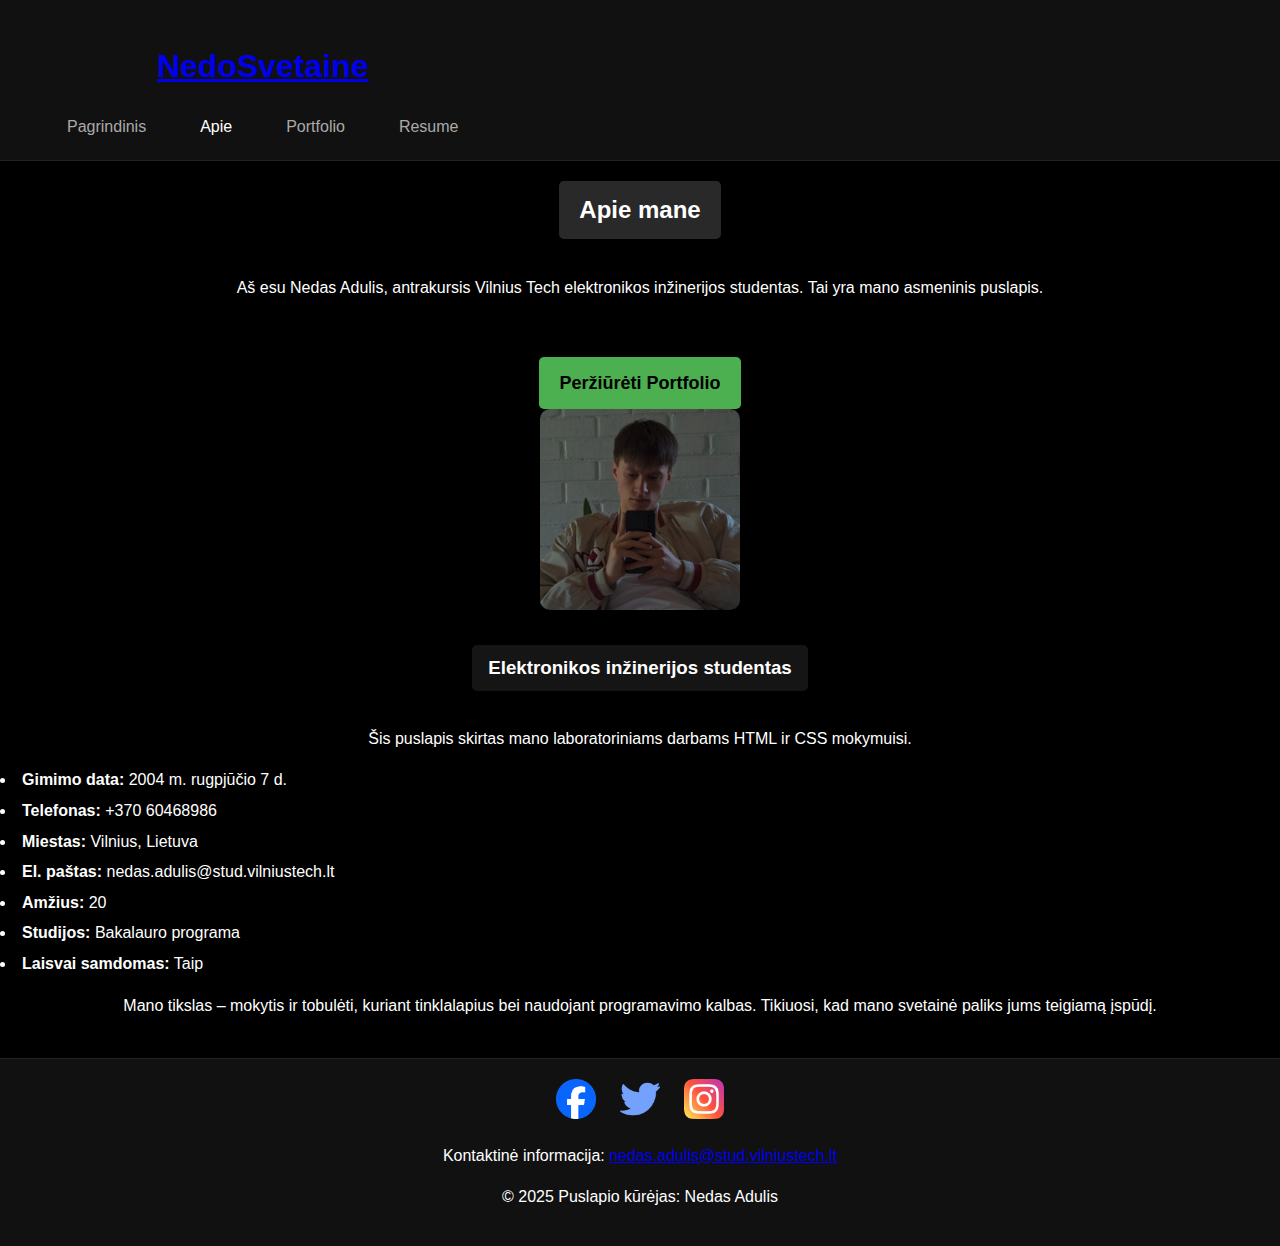
==== commit d7d832a9: "v2.4" ====
--- a/about.html
+++ b/about.html
@@ -33,7 +33,7 @@
   <main>
     <section class="page-title">
       <div class="container text-center">
-        <h1>Apie mane</h1>
+        <h2>Apie mane</h2>
         <p>Aš esu Nedas Adulis, antrakursis Vilnius Tech elektronikos inžinerijos studentas. Tai yra mano asmeninis puslapis.</p>
         <a href="portfolio.html" class="cta-btn">Peržiūrėti Portfolio</a>
       </div>
@@ -46,7 +46,7 @@
             <img src="img/profile-img.jpg" alt="Nedas Adulis">
           </div>
           <div class="profile-details">
-            <h2>Elektronikos inžinerijos studentas</h2>
+            <h3>Elektronikos inžinerijos studentas</h3>
             <p>Šis puslapis skirtas mano laboratoriniams darbams HTML ir CSS mokymuisi.</p>
             <div class="info">
               <ul>
@@ -79,4 +79,4 @@
 
 </body>
 
-</html>
+</html>--- a/style.css
+++ b/style.css
@@ -1,35 +1,40 @@
 /* Bendrieji stiliai */
 body {
-    font-family: Arial, sans-serif;
+    font-family: 'Poppins', sans-serif;
     line-height: 1.6;
     margin: 0;
     padding: 0;
-    color: #333;
-    background-color: #f9f9f9;
+    color: #fff;
+    background-color: #000;
+    text-align: center;
 }
 
-.container {
-    max-width: 1200px;
-    margin: 0 auto;
-    padding: 0 20px;
-}
-
-/* Navigacijos meniu */
+/* Viršutinė navigacija */
 .header {
-    background: #333;
+    background: #111;
     color: #fff;
-    padding: 10px 0;
+    padding: 20px 0;
     display: flex;
     align-items: center;
     justify-content: space-between;
+    border-bottom: 1px solid #222;
+    padding-left: 40px;
+    padding-right: 40px;
 }
 
-/* Logotipo stilius (be paveikslėlio) */
-.header .logo h1 {
-    font-size: 20px;
-    margin: 0;
-    color: #fff;
+/* NedoSvetaine antraštė su linija per visą puslapį */
+.site-title-container {
+    width: 100%;
+    text-align: center;
+    padding-bottom: 10px;
+    border-bottom: 2px solid #4CAF50;
+    margin-bottom: 20px;
+}
+
+.site-title {
+    font-size: 24px;
     font-weight: bold;
+    color: #4CAF50;
 }
 
 /* Navigacijos meniu */
@@ -43,44 +48,106 @@
 }
 
 .navmenu ul li {
-    margin: 0 10px;
+    margin: 0 15px;
 }
 
 .navmenu ul li a {
-    color: #fff;
+    color: #aaa;
     text-decoration: none;
     font-size: 16px;
-    padding: 5px 10px;
-    transition: background-color 0.3s, color 0.3s;
+    padding: 8px 12px;
+    transition: color 0.3s ease;
 }
 
 .navmenu ul li a.active,
 .navmenu ul li a:hover {
-    background-color: #87ceeb;
-    color: #000;
-    border-radius: 5px;
+    color: #fff;
 }
 
-/* Puslapio pavadinimai */
-.page-title {
+/* Hero sekcija */
+.hero {
     text-align: center;
-    background: #e8e8e8;
-    padding: 20px 0;
-    border-bottom: 1px solid #ccc;
+    padding: 100px 20px;
+    background: #111;
+    border-radius: 10px;
+    margin: 20px;
+    box-shadow: 0 4px 10px rgba(76, 175, 80, 0.2);
 }
 
-.page-title h1 {
-    margin: 0;
-    font-size: 2rem;
-    color: #333;
+.hero h2 {
+    font-size: 2.5rem;
+    font-weight: bold;
+}
+
+/* Antraščių fonai */
+h2 {
+    background-color: rgba(68, 68, 68, 0.6); /* Švelni tamsi pilka */
+    display: inline-block;
+    padding: 10px 20px;
+    border-radius: 5px;
+    margin-top: 20px;
+}
+
+h3 {
+    background-color: rgba(68, 68, 68, 0.3); /* Dar švelnesnė pilka */
+    display: inline-block;
+    padding: 8px 16px;
+    border-radius: 5px;
+    margin-top: 15px;
+}
+
+/* Profilio nuotrauka ir atstumas nuo mygtuko */
+.profile-image {
+    display: flex;
+    justify-content: center;
+    margin-bottom: 20px; /* Atitraukia nuo mygtuko */
+}
+
+.profile-image img {
+    width: 200px;
+    height: auto;
+    border-radius: 10px;
+    box-shadow: 0 4px 6px rgba(0, 0, 0, 0.1);
+}
+
+/* CTA Mygtukas */
+.cta-btn {
+    display: inline-block;
+    padding: 12px 20px;
+    font-size: 18px;
+    background-color: #4CAF50;
+    color: #000;
+    text-decoration: none;
+    border-radius: 5px;
+    transition: background-color 0.3s ease, transform 0.2s ease;
+    margin-top: 40px; /* Pakoreguotas atstumas nuo nuotraukos */
+    font-weight: bold;
+}
+
+.cta-btn:hover {
+    background-color: #45a049;
+    transform: scale(1.05);
+}
+
+/* Bullet points arčiau teksto */
+ul {
+    list-style-position: inside;
+    padding-left: 0;
+}
+
+ul li {
+    text-align: left;
+    margin: 5px 0;
 }
 
 /* Footer */
 footer {
-    background-color: #333;
+    background-color: #111;
     color: #fff;
     text-align: center;
     padding: 20px 0;
+    margin-top: 40px;
+    border-top: 1px solid #222;
 }
 
 footer .social-icons img {
@@ -94,7 +161,21 @@
     transform: scale(1.2);
 }
 
-footer p {
-    margin: 5px 0;
-    font-size: 14px;
+/* Laikrodžio stilius */
+#clock-container {
+    text-align: center;
+    font-size: 28px;
+    font-weight: bold;
+    color: #4CAF50;
+    background: #111;
+    padding: 15px;
+    border-radius: 10px;
+    width: 220px;
+    margin: 20px auto;
+    box-shadow: 0 4px 6px rgba(76, 175, 80, 0.3);
 }
+
+#clock {
+    font-family: 'Courier New', Courier, monospace;
+    letter-spacing: 3px;
+}
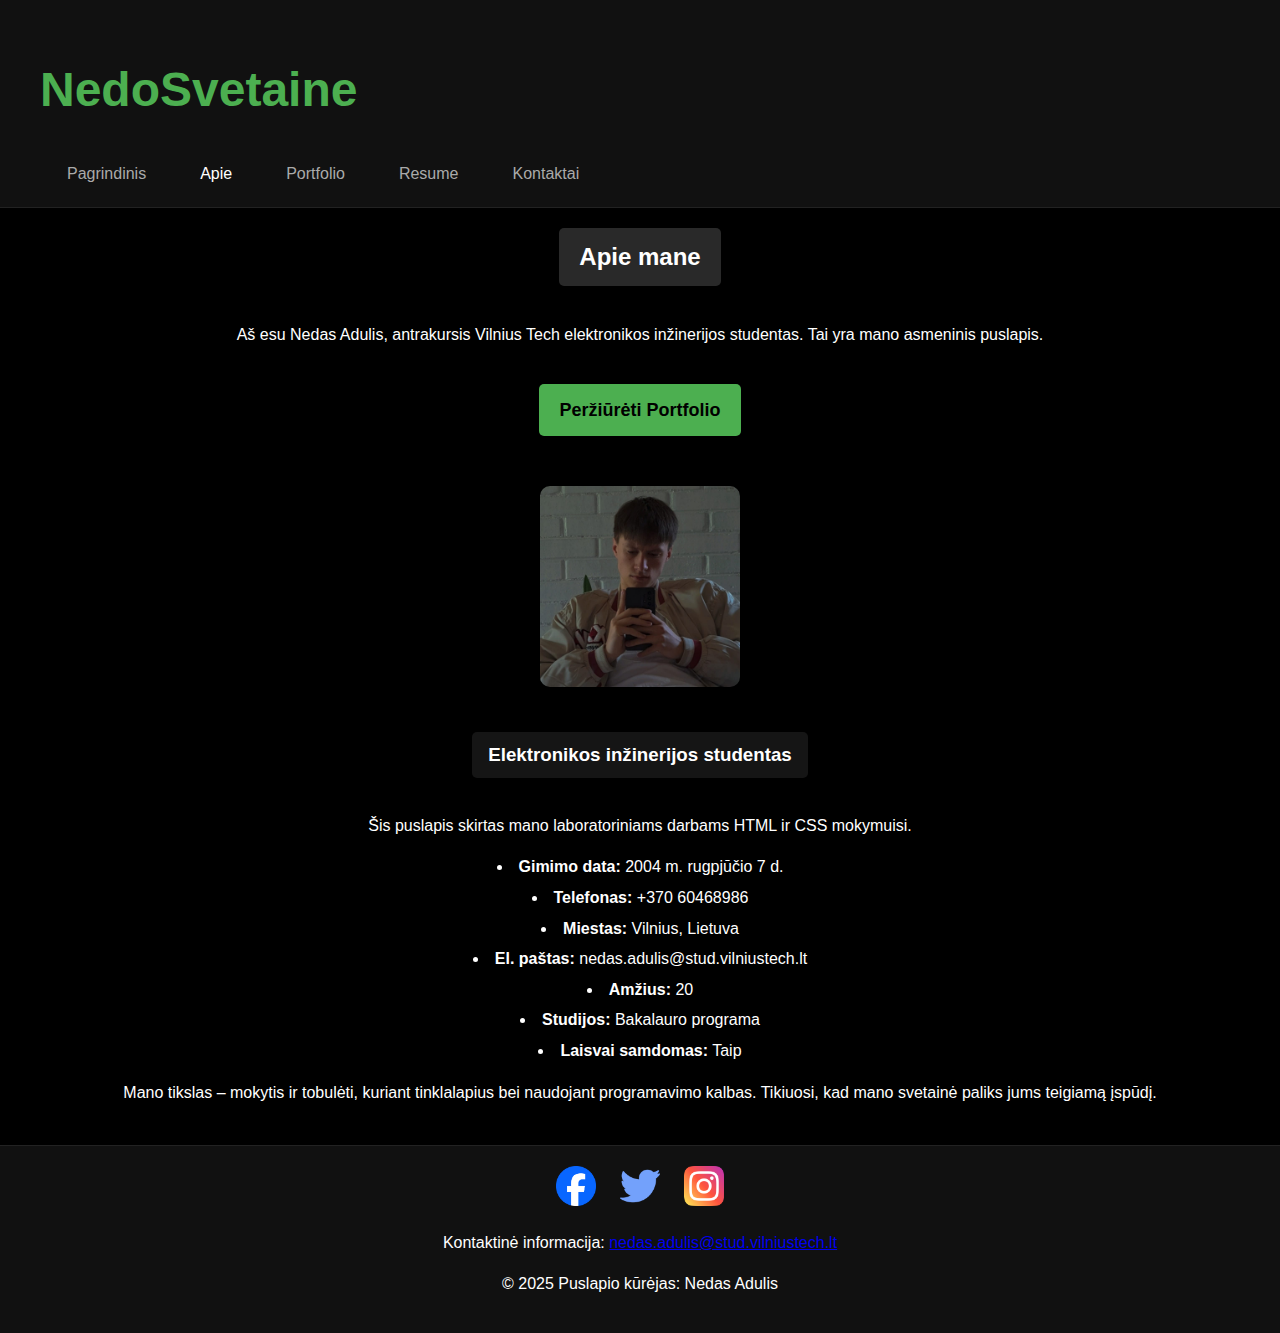
==== commit b437b341: "v3.1" ====
--- a/about.html
+++ b/about.html
@@ -24,6 +24,7 @@
           <li><a href="about.html" class="active">Apie</a></li>
           <li><a href="portfolio.html">Portfolio</a></li>
           <li><a href="resume.html">Resume</a></li>
+          <li><a href="contact.html">Kontaktai</a></li>
         </ul>
       </nav>
     </div>
--- a/style.css
+++ b/style.css
@@ -22,19 +22,13 @@
     padding-right: 40px;
 }
 
-/* NedoSvetaine antraštė su linija per visą puslapį */
-.site-title-container {
-    width: 100%;
-    text-align: center;
-    padding-bottom: 10px;
-    border-bottom: 2px solid #4CAF50;
-    margin-bottom: 20px;
-}
-
-.site-title {
+.header .logo {
+    text-decoration: none;
+    display: flex;
+    align-items: center;
     font-size: 24px;
     font-weight: bold;
-    color: #4CAF50;
+    color: #4CAF50; /* Subtilesnė žalia spalva */
 }
 
 /* Navigacijos meniu */
@@ -74,14 +68,9 @@
     box-shadow: 0 4px 10px rgba(76, 175, 80, 0.2);
 }
 
-.hero h2 {
-    font-size: 2.5rem;
-    font-weight: bold;
-}
-
 /* Antraščių fonai */
 h2 {
-    background-color: rgba(68, 68, 68, 0.6); /* Švelni tamsi pilka */
+    background-color: rgba(68, 68, 68, 0.6);
     display: inline-block;
     padding: 10px 20px;
     border-radius: 5px;
@@ -89,18 +78,31 @@
 }
 
 h3 {
-    background-color: rgba(68, 68, 68, 0.3); /* Dar švelnesnė pilka */
+    background-color: rgba(68, 68, 68, 0.3);
     display: inline-block;
     padding: 8px 16px;
     border-radius: 5px;
     margin-top: 15px;
 }
 
-/* Profilio nuotrauka ir atstumas nuo mygtuko */
+/* Bullet points centruoti */
+ul {
+    list-style-position: inside;
+    padding-left: 0;
+    text-align: center;
+}
+
+ul li {
+    text-align: center;
+    margin: 5px 0;
+}
+
+/* Profilio nuotrauka */
 .profile-image {
     display: flex;
     justify-content: center;
-    margin-bottom: 20px; /* Atitraukia nuo mygtuko */
+    margin-bottom: 30px;
+    margin-top: 30px;
 }
 
 .profile-image img {
@@ -120,24 +122,14 @@
     text-decoration: none;
     border-radius: 5px;
     transition: background-color 0.3s ease, transform 0.2s ease;
-    margin-top: 40px; /* Pakoreguotas atstumas nuo nuotraukos */
+    margin-top: 20px;
+    margin-bottom: 20px;
     font-weight: bold;
 }
 
 .cta-btn:hover {
     background-color: #45a049;
     transform: scale(1.05);
-}
-
-/* Bullet points arčiau teksto */
-ul {
-    list-style-position: inside;
-    padding-left: 0;
-}
-
-ul li {
-    text-align: left;
-    margin: 5px 0;
 }
 
 /* Footer */
@@ -179,3 +171,106 @@
     font-family: 'Courier New', Courier, monospace;
     letter-spacing: 3px;
 }
+
+/* Matematinio objekto konteineris */
+.math-container {
+    text-align: center;
+    margin: 20px 0;
+}
+
+.math-container math {
+    font-size: 3rem;
+    display: block;
+    margin: 20px auto;
+    line-height: 1.5;
+}
+
+.math-container math msub {
+    font-size: 1.5rem;
+    vertical-align: -0.5em;
+}
+
+/* SVG animacijos konteineris */
+.svg-container {
+    text-align: center;
+    margin-top: 20px;
+}
+
+/* Kontaktų forma */
+.contact-form {
+    background: #111;
+    padding: 20px;
+    border-radius: 10px;
+    width: 50%;
+    margin: 20px auto;
+    box-shadow: 0 4px 8px rgba(76, 175, 80, 0.2);
+}
+
+.contact-form input,
+.contact-form textarea {
+    width: 90%;
+    padding: 10px;
+    margin: 10px 0;
+    border: none;
+    border-radius: 5px;
+    background: #222;
+    color: #fff;
+}
+
+.contact-form input:focus,
+.contact-form textarea:focus {
+    outline: 2px solid #4CAF50;
+}
+
+.contact-form button {
+    width: 100%;
+    padding: 12px;
+    background: #4CAF50;
+    color: #000;
+    font-size: 18px;
+    border: none;
+    border-radius: 5px;
+    cursor: pointer;
+    transition: background 0.3s, transform 0.2s;
+}
+
+.contact-form button:hover {
+    background: #45a049;
+    transform: scale(1.05);
+}
+
+/* Responsyvus dizainas */
+@media (max-width: 768px) {
+    .header {
+        flex-direction: column;
+        text-align: center;
+    }
+
+    .navmenu ul {
+        flex-direction: column;
+        padding-top: 10px;
+    }
+
+    .navmenu ul li {
+        margin: 10px 0;
+    }
+
+    .hero {
+        padding: 50px 15px;
+    }
+
+    .contact-form {
+        width: 80%;
+    }
+}
+
+@media (max-width: 480px) {
+    .header {
+        padding-left: 20px;
+        padding-right: 20px;
+    }
+
+    .contact-form {
+        width: 90%;
+    }
+}
